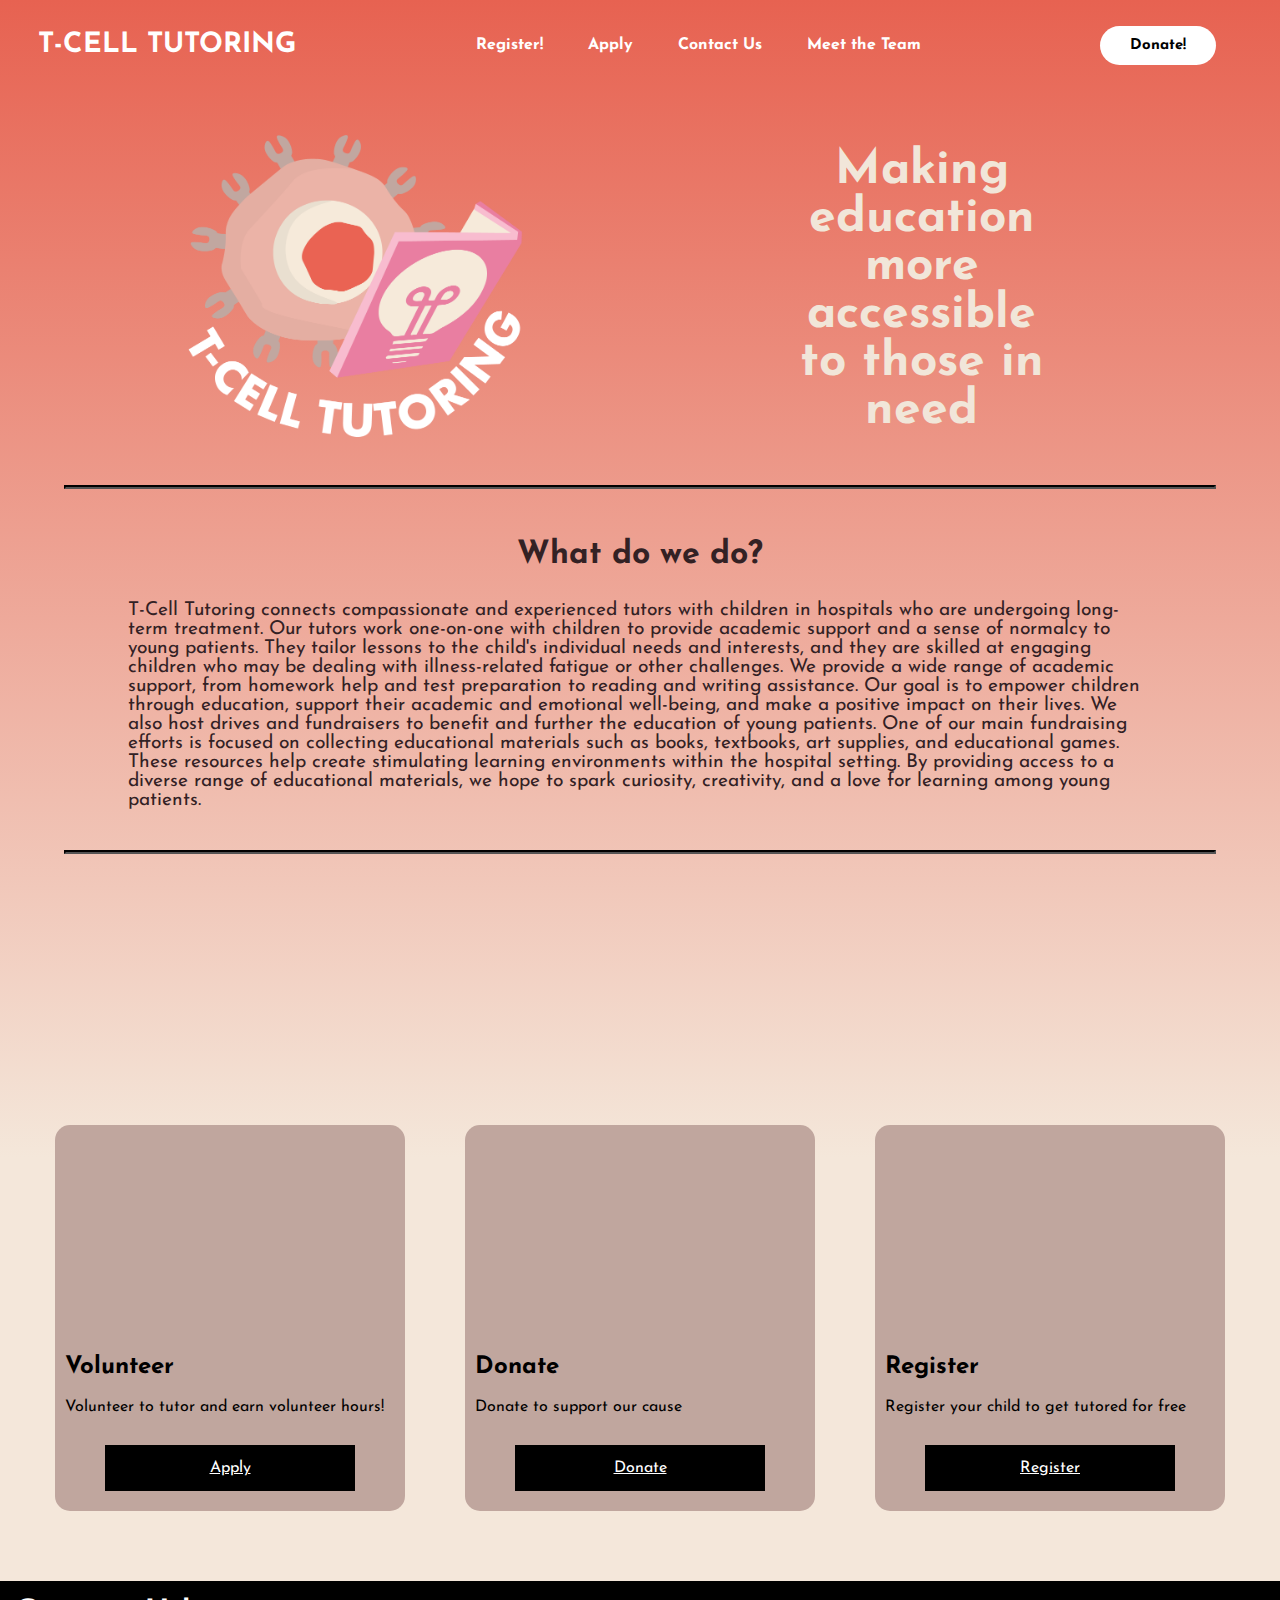
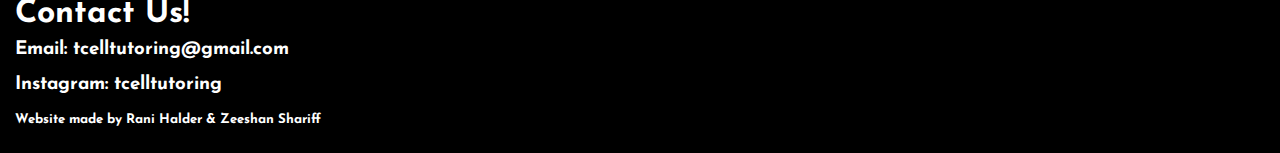
==== index.html @ 78f0cac6 "Added flavicon to index.html" ====
<!DOCTYPE html>
<html>
<head>
    <title>Home | T-Cell Tutoring</title>
    <link rel="icon" type="image/x-icon" href="logo.png">
    <link rel="stylesheet" type="text/css" href="styles.css">
    <link href="https://fonts.googleapis.com/css2?family=Josefin+Sans:ital,wght@0,100;0,30
    0;0,400;0,500;0,600;0,700;1,100;1,200;1,300;1,400;1,500;1,600;1,700&family-Montserrat:
    wght@700;800;900&display=swap"rel="stylesheet">
</head>
<body class="backgroundHome">
    <div>
        <nav>
            <h2 class="logo"><a style="text-decoration:none; color:white" href="index.html">T-CELL TUTORING</a></h2>
            <ul>
                <li><a href="register.html">Register!</a></li>
                <li><a href="https://docs.google.com/forms/d/e/1FAIpQLSfGf221wu3JK7AaW9hDeFdtLw9Jmo6o6yz9mIIRnaa4ytPPTg/viewform"  target="_blank" rel="noopener noreferrer">Apply</a></li>
                <li><a href="#end">Contact Us</a></li>
		        <li><a href="aboutus.html">Meet the Team</a></li>
            </ul>
            <button type="button" class="Donbutton"><a  style="text-decoration:none; color:black" href="https://www.gofundme.com/f/tcell-tutoring"  target="_blank" rel="noopener noreferrer">Donate!</a></button>
        </nav>

        <div class="container">
            <div class="image">
              <img src="logo.png" alt="t-cell tutoring logo" width = 60% height = 60%>
            </div>
            <div class="text">
              <h1>Making</h1>
              <h1>education</h1>
              <h1>more</h1>
              <h1>accessible</h1>
              <h1>to those in</h1>
              <h1>need</h1>
            </div>
        </div>

        <div class="what">
        <div><hr class="line"></div>
        <div><h1 class="ques">What do we do?</h1></div>
        <div>
            <p class="do">
                T-Cell Tutoring connects compassionate and experienced tutors with children in hospitals who are undergoing long-term 
                treatment. Our tutors work one-on-one with children to provide academic support and a sense of normalcy to young patients. 
                They tailor lessons to the child's individual needs and interests, and they are skilled at engaging children who may be 
                dealing with illness-related fatigue or other challenges. We provide a wide range of academic support, from homework help 
                and test preparation to reading and writing assistance. Our goal is to empower children through education, support their 
                academic and emotional well-being, and make a positive impact on their lives. We also host drives and fundraisers to benefit
                and further the education of young patients.  One of our main fundraising efforts is focused on collecting educational 
                materials such as books, textbooks, art supplies, and educational games. These resources help create stimulating learning 
                environments within the hospital setting. By providing access to a diverse range of educational materials, we hope to spark 
                curiosity, creativity, and a love for learning among young patients.
            </p>
        </div>
        <div><hr class="line"></div>
            
        </div>
    <div>

    <section class="butt_cont">
        <div class="card">
            <div class="card_img car-1"></div>
            <h2>Volunteer</h2>
            <p>Volunteer to tutor and earn volunteer hours!</p>
            <a href="https://docs.google.com/forms/d/e/1FAIpQLSfGf221wu3JK7AaW9hDeFdtLw9Jmo6o6yz9mIIRnaa4ytPPTg/viewform"  target="_blank" rel="noopener noreferrer">Apply</a>
        </div>
        <div class="card">
            <div class="card_img car-2"></div>
            <h2>Donate</h2>
            <p>Donate to support our cause</p>
            <a href="https://www.gofundme.com/f/tcell-tutoring"  target="_blank" rel="noopener noreferrer">Donate</a>
        </div>
        <div class="card">
            <div class="card_img car-3"></div>
            <h2>Register</h2>
            <p>Register your child to get tutored for free</p>
            <a href="register.html">Register</a>
        </div>
    </section>
    </div>
</div>

<div>
<section class = "contact_us">
<div class="contact_text">
	<br>
	<h1 class="contactText"> Contact Us! </h1>
	<h3 class ="contactText"> Email: tcelltutoring@gmail.com </h3>
	<h3 class="contactText"> Instagram: tcelltutoring </h3>
	<h5 class="contactText"> Website made by Rani Halder & Zeeshan Shariff </h5>
	<br>
	<a name="end"> </a>
</div>
</section>
</div>

</body>
</html>
---- styles.css ----
*{
    padding:0;
    margin:0;
    box-sizing: border-box;
    font-family: 'Josefin Sans', sans-serif;
}

html{
    min-height: 100%;
    position:relative;
}

body {
    height: 100%;
    width: 100%;
    flex-wrap: wrap;
}

.background{
    height: 100%;
    width: 100%;
    background-image: linear-gradient(rgba(231,98,81,1), rgba(244,231,218,255));background-repeat:no-repeat;
    background-size: 100% 100%;
    background-color: rgba(244,231,218,255)
}

.backgroundHome{
    height: 100%;
    width: 100%;
    background-image: linear-gradient(rgba(231,98,81,1), rgba(244,231,218,255));background-repeat:no-repeat;
    background-size: 100% 70%;
    background-color: rgba(244,231,218,255)
}

.backgroundAboutUs{
    height: 200px;
    width: 100%;
    background-image: linear-gradient(rgba(231,98,81,1), rgba(244,231,218,255));background-repeat:no-repeat;background-size: 100% 100%;
    background-color: rgba(244,231,218,255)
}

nav{
    display: flex;
    align-items: center;
    justify-content: space-between;
    padding-top: 2%;
    padding-left:3%;
    padding-right: 5%;
}

.logo{
    color: white;
    font-size: 28px;
    text-decoration: none;
}

nav ul li{
    list-style-type: none;
    display: inline-block;
    padding: 2% 20px;
}

nav ul li a {
    color: white;
    text-decoration: none;
    font-weight: bold;
}

nav ul li a:hover{
    color:red;
    transition: .3s;
}

button{
    border:none;
    background:white;
    padding:12px 30px;
    border-radius: 30px;
    color: black;
    font-weight: bold;
    font-size: 15px;
    transition: .3s;
}

button:hover{
    transform: scale(1.3);
    cursor:pointer;
    text-decoration:none;
    color:black;
}

.main__container{
    font-size: 1.5rem;
}

.container {
    padding-top: 70px;
    align-items: center; 
    grid-template-columns: 3fr 1fr 1fr;
    column-gap: 50px;
    height: 50%;
}

.image{
    width: 50%;
    float:left;
    position: relative;
    right: -12%;
}

.text {
    width: 50%;
    float: right;
    position: relative;
    padding-top: 1%;
    left: -3%;
    text-align: center;
    color: #f1e6d9;
    font-size: x-large
}

.what{
    justify-content: center;
    height: 100vh;
    color: #332124;
    align-items: center;
}

.ques{
    margin-top: 50px;
    text-align: center;
}

.do{
    margin: 10%;
    margin-top: 30px;
    margin-bottom: 40px;
    position: relative;
    font-size: larger;
}

.line{
    width: 90%;
    border-color: black; 
    border-width: 2px;
    position: relative;
    right: -5%;
}

.butt_cont{
    display: flex; 
    justify-content: center;
    flex-wrap: wrap;
    position: relative;
    top: 60px;
}

.card{
    background-color: #c0a69e;
    width: 350px;
    margin: 30px; 
    border-radius: 15px;
}

.card_img{
    height: 200px;
    margin-bottom: 20px;
    background-size: cover;
    border-radius: 15px 15px 0 0;
}

.car-1{
    background-image: url('https://plus.unsplash.com/premium_photo-1661903149361-d044d3b71632?ixlib=rb-4.0.3&ixid=M3wxMjA3fDB8MHxwaG90by1wYWdlfHx8fGVufDB8fHx8fA%3D%3D&auto=format&fit=crop&w=2942&q=80');
}

.car-2{
    background-image: url('https://images.unsplash.com/photo-1532629345422-7515f3d16bb6?ixlib=rb-4.0.3&ixid=M3wxMjA3fDB8MHxwaG90by1wYWdlfHx8fGVufDB8fHx8fA%3D%3D&auto=format&fit=crop&w=1770&q=80');
}

.car-3{
    background-image: url('https://images.unsplash.com/photo-1529390079861-591de354faf5?ixlib=rb-4.0.3&ixid=M3wxMjA3fDB8MHxwaG90by1wYWdlfHx8fGVufDB8fHx8fA%3D%3D&auto=format&fit=crop&w=2940&q=80');
}

.card p{
    padding: 10px;
}

.card h2{
    padding: 10px;
}

.card a{
    background-color: black;
    color: white;
    padding: 15px 20px ; 
    display: block; 
    text-align: center;
    margin: 20px 50px;
}

.card:hover{
    cursor: pointer;
    transform: scale(1.1);
}

.contact_us{
background:black;
height: 100%;
position: relative;
top: 100px
}

.contact_text{
    display: inline-block;
}

.contactText {
color: white;
padding: 15px;
line-height: 5px;
}

.title{
    color:white;
    text-align: center;
    width: 100%;
    margin-top: 20px;

}

.labelBox{
font-size:28px;
}

.labelText{
padding: 20px;
line-height: 3;
color:white;
font-size:28px;
}

form{
    background-color: rgb(255,255,255,0.3);
    padding-top: 10px;
    align-items: center;
    justify-content: center;
    width: 54%;
    border-radius: 5px;
    margin:auto;
    padding-bottom: 50px;
    margin-top: 50px;
    height: 700px;
}

.cardTeam{
    width: 250px;
    margin: 50px; 
    border-radius: 15px;
}

.card_imgTeam{
    height: 300px;
    margin-bottom: 20px;
    background-size: cover;
    border-radius: 15px 15px 0px 0;
    object-fit: cover
}

.cardTeam h2{
    padding-left: 20px;
    
}

.cardTeam p{
    padding-left: 20px;
    padding-bottom: 10px;
}
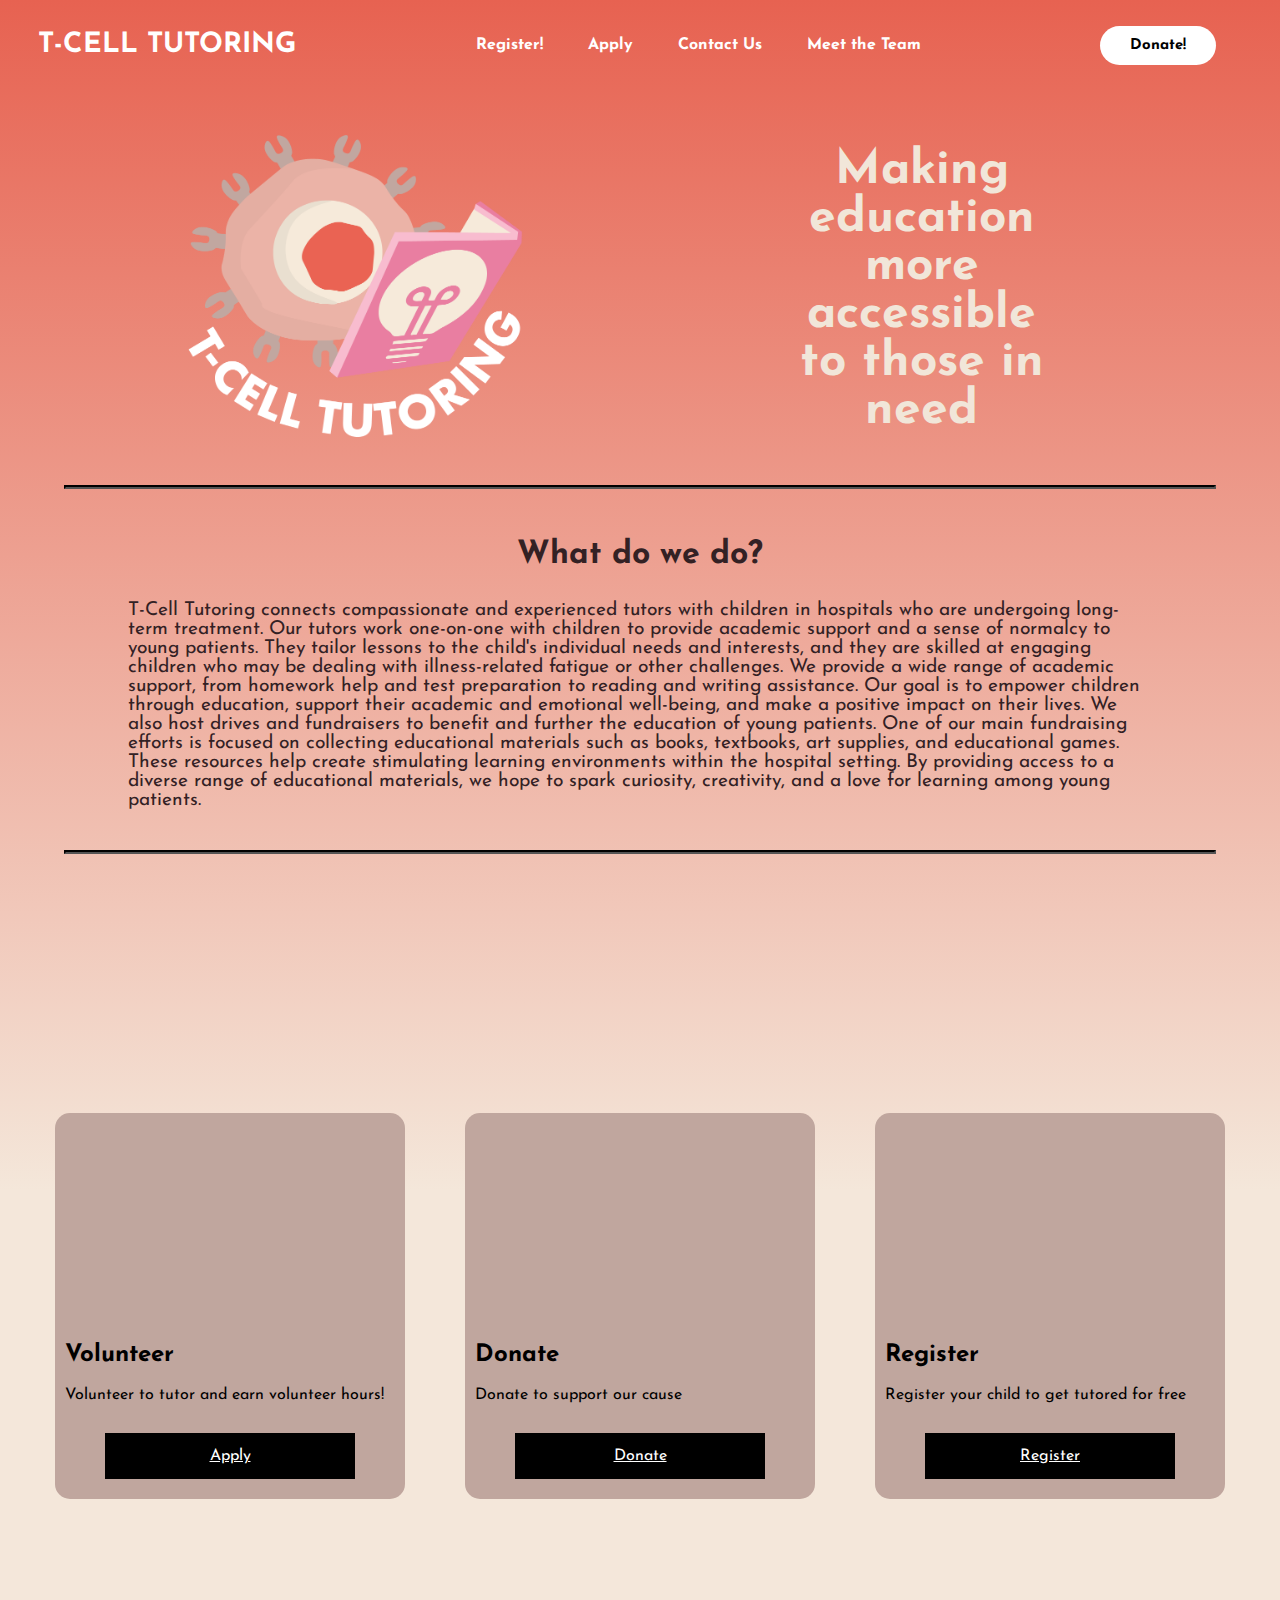
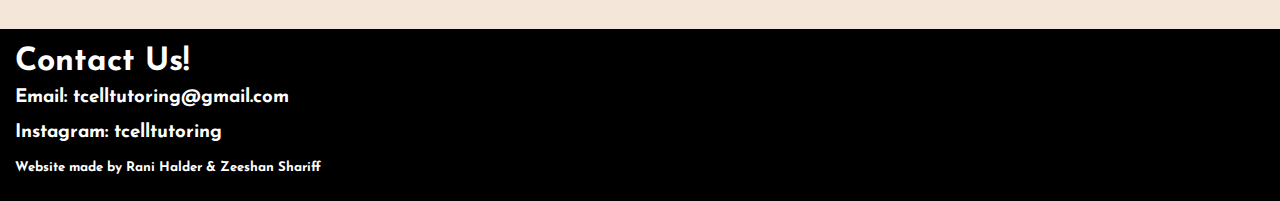
==== commit c2a7555b: "Update index.html" ====
--- a/index.html
+++ b/index.html
@@ -11,12 +11,12 @@
 <body class="backgroundHome">
     <div>
         <nav>
-            <h2 class="logo"><a style="text-decoration:none; color:white" href="index.html">T-CELL TUTORING</a></h2>
+            <h2 class="logo"><a style="text-decoration:none; color:white" href="index">T-CELL TUTORING</a></h2>
             <ul>
-                <li><a href="register.html">Register!</a></li>
+                <li><a href="register">Register!</a></li>
                 <li><a href="https://docs.google.com/forms/d/e/1FAIpQLSfGf221wu3JK7AaW9hDeFdtLw9Jmo6o6yz9mIIRnaa4ytPPTg/viewform"  target="_blank" rel="noopener noreferrer">Apply</a></li>
                 <li><a href="#end">Contact Us</a></li>
-		        <li><a href="aboutus.html">Meet the Team</a></li>
+		        <li><a href="aboutus">Meet the Team</a></li>
             </ul>
             <button type="button" class="Donbutton"><a  style="text-decoration:none; color:black" href="https://www.gofundme.com/f/tcell-tutoring"  target="_blank" rel="noopener noreferrer">Donate!</a></button>
         </nav>
@@ -56,7 +56,7 @@
             
         </div>
     <div>
-
+<br> <br> <br>
     <section class="butt_cont">
         <div class="card">
             <div class="card_img car-1"></div>
@@ -74,7 +74,7 @@
             <div class="card_img car-3"></div>
             <h2>Register</h2>
             <p>Register your child to get tutored for free</p>
-            <a href="register.html">Register</a>
+            <a href="register">Register</a>
         </div>
     </section>
     </div>
--- a/styles.css
+++ b/styles.css
@@ -152,7 +152,7 @@
     justify-content: center;
     flex-wrap: wrap;
     position: relative;
-    top: 60px;
+    top: 0%;
 }
 
 .card{
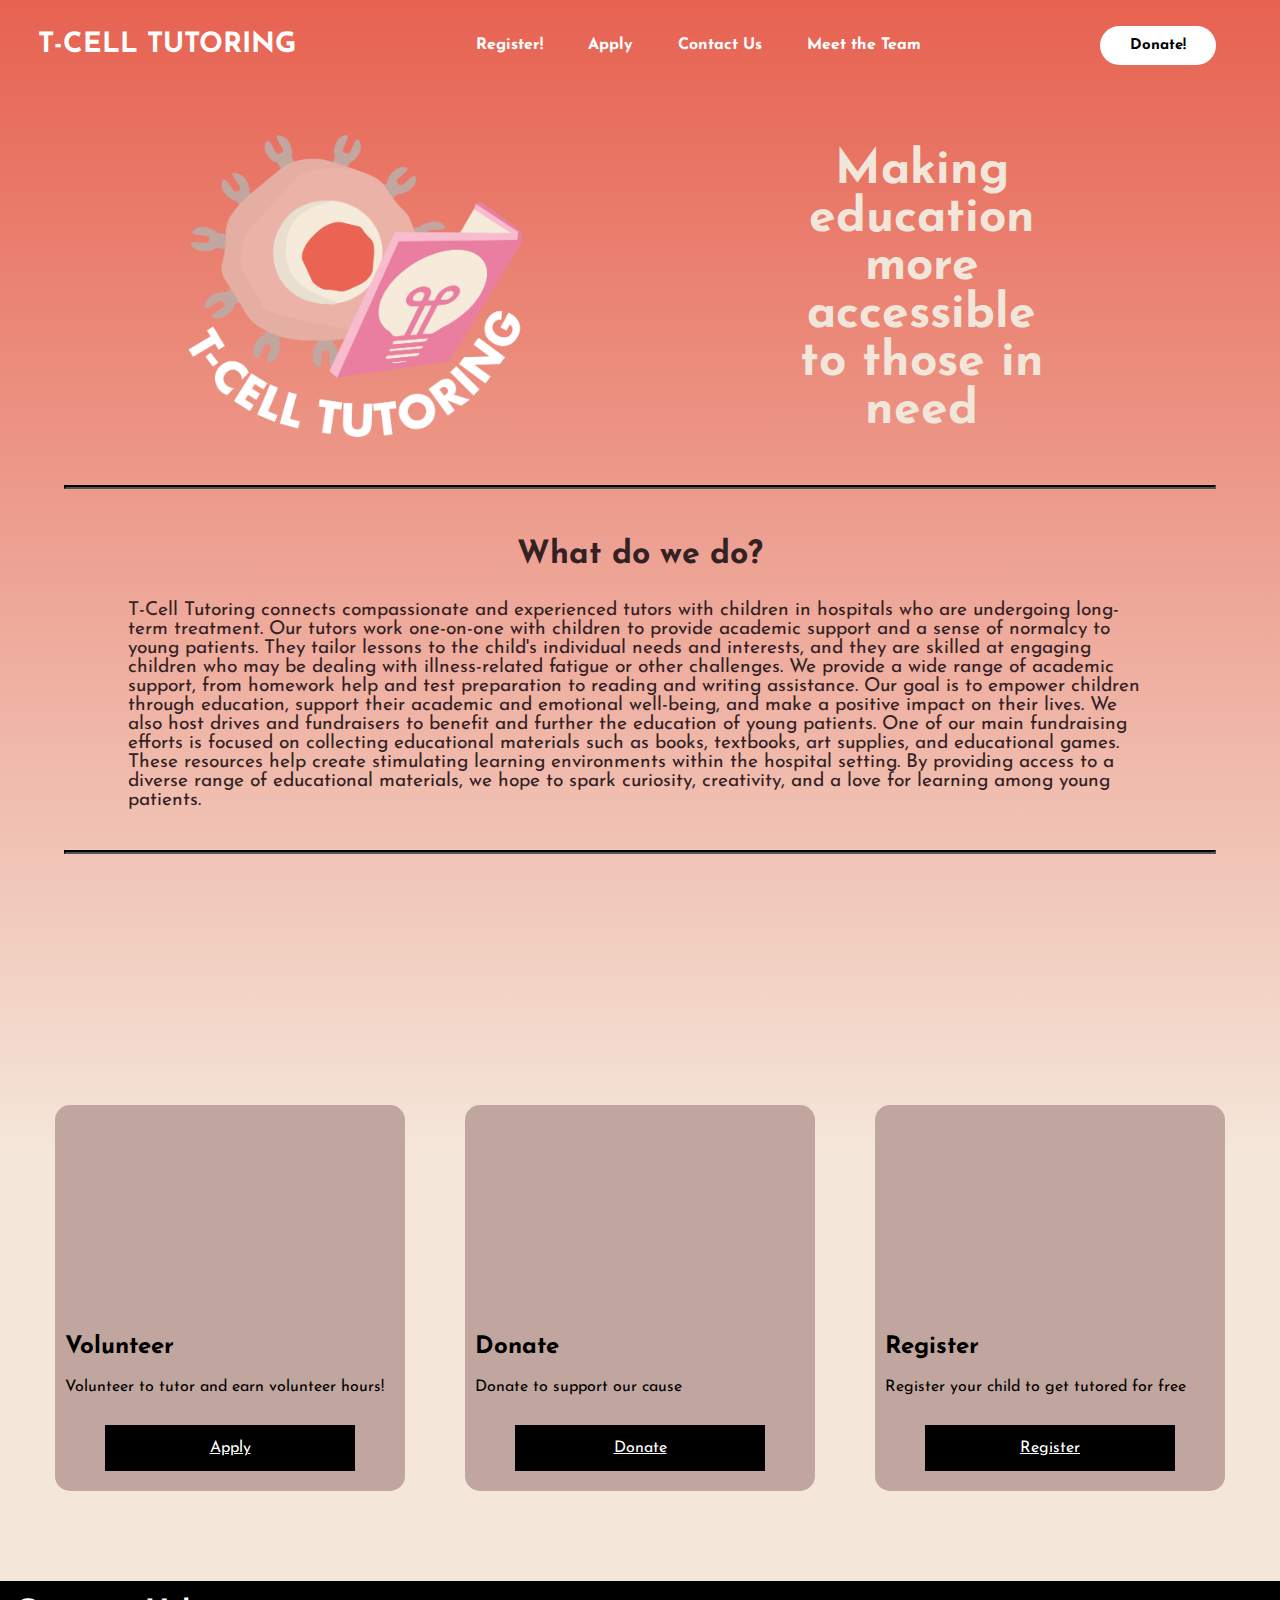
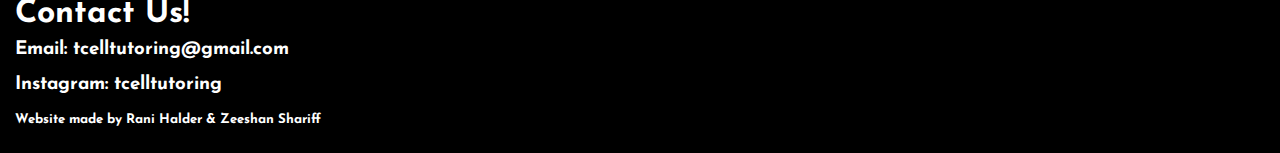
==== commit e9aa2bd0: "Update index.html" ====
--- a/index.html
+++ b/index.html
@@ -56,7 +56,7 @@
             
         </div>
     <div>
-<br> <br> <br>
+
     <section class="butt_cont">
         <div class="card">
             <div class="card_img car-1"></div>
--- a/styles.css
+++ b/styles.css
@@ -152,7 +152,7 @@
     justify-content: center;
     flex-wrap: wrap;
     position: relative;
-    top: 0%;
+    top: 40px;
 }
 
 .card{
